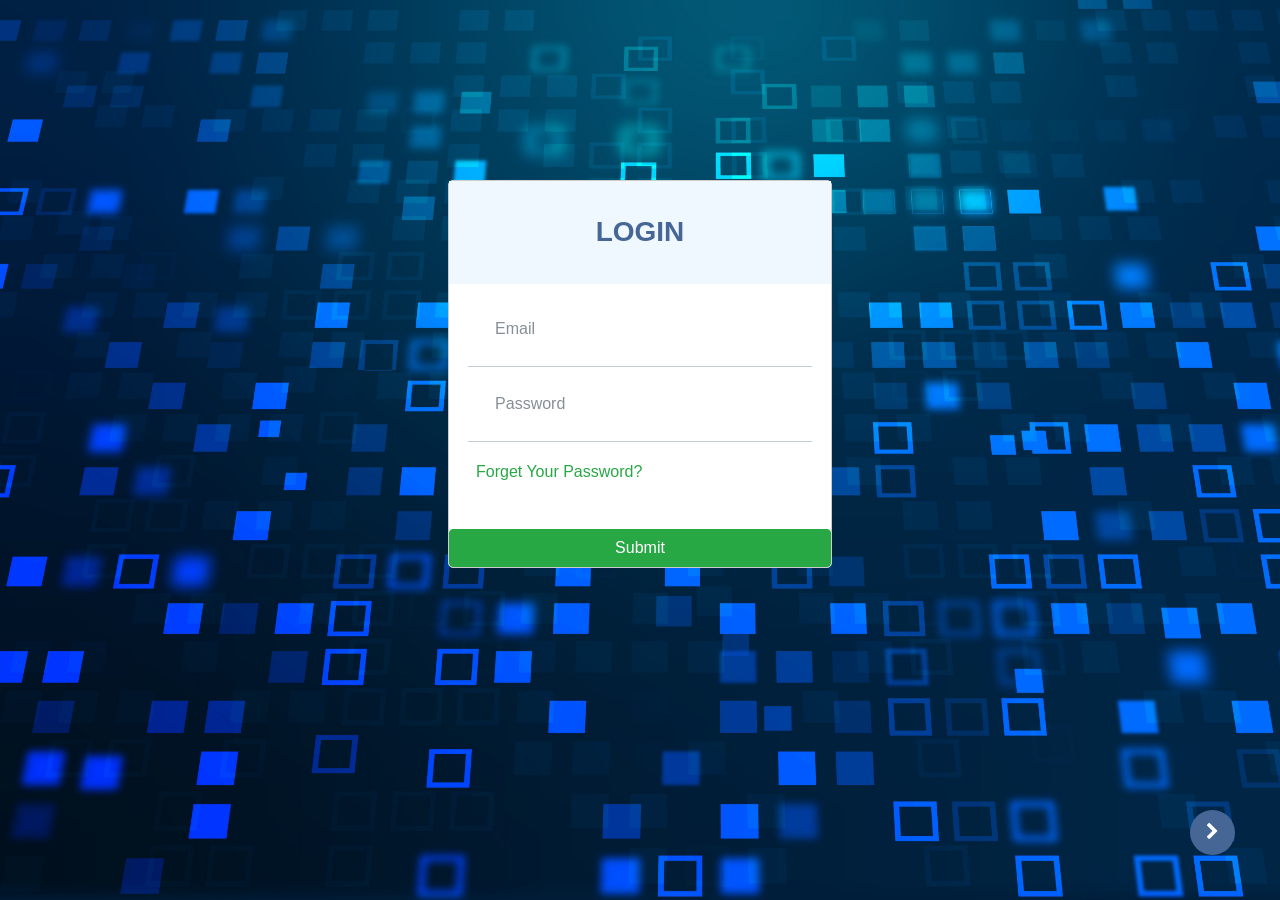
==== change-password.html @ fc2ab3c4 "Api Investment And Auth" ====
<!DOCTYPE html>
<html lang="en">

<head>
  <meta charset="UTF-8">
  <meta http-equiv="X-UA-Compatible" content="IE=edge">
  <meta name="viewport" content="width=device-width, initial-scale=1.0">
  <link rel="stylesheet" href="css/bootstrap.min.css">
  <link rel="stylesheet" href="css/font-awesome.min.css">
  <link rel="stylesheet" href="css/style-admin.css">
  <link rel="stylesheet" href="css/style.css">

  <title>Acount</title>

  <script>
    // If we do not login yet
    if (localStorage.getItem("access_token") == null) {
      window.location = 'login.html';
    }
  </script>
</head>

<body>
  <!-- Start Navbar -->
  <!-- Start Navbar -->
  <nav class=" navbar navbar-expand-lg navbar-light">
    <div class="container">

      <a class="navbar-brand" href="#">
        <span><img src="image/logo.png"></span>
      </a>
      <button class="navbar-toggler" type="button" data-toggle="collapse" data-target="#main-nav"
        aria-controls="navbarSupportedContent" aria-expanded="false" aria-label="Toggle navigation">
        <span class="navbar-toggler-icon"></span>
      </button>
      <div class="collapse navbar-collapse" id="main-nav">
        <ul class="navbar-nav ml-auto">
          <li class="nav-item " id="hideUsers">
            <a class="nav-link " href="users.html">Users</a>
          </li>
          <li class="nav-item" id="about-us">
            <a class="nav-link" href="investment.html">Investment</a>
          </li>
          <li class="nav-item " id="plans">
            <a class="nav-link" href="deposit.html">Deposit</a>
          </li>
          <li class="nav-item " id="note">
            <a class="nav-link" href="withdraw.html">Withdraw</a>
          </li>
          <li class="dropdown nav-item active">
            <a href="#" class="dropdown-toggle nav-link" data-toggle="dropdown">Account<span class="caret"></span></a>
            <ul class="dropdown-menu" role="menu">
              <li id="checkOut"><a href="#">Check Out</a></li>
            </ul>
          </li>
        </ul>
      </div>

    </div>
  </nav>

  <!--Start Account-->
  <div class="login">
    <div class=" padding-top">
      <form class="center-block" id="changePasswordForm">
        <h3 class="text-center log-header color">Change Password</h3>
        <input class="form-control" type="password" name="old_password" placeholder="Old Password" required />
        <input class="form-control" type="password" name="new_password" placeholder="New Password" required />
        <input class="form-control" type="password" name="confirm_new_password" placeholder="Confirm Password"
          required />
        <div class="error-message text-center"></div>
        <div class="log-footer">
          <button class=" btn btn-success" value="Submit">Submit</button>
        </div>
      </form>
      <a href="control.html" class="btn"><i class="fa fa-chevron-right pointer" id=""></i></a>
    </div>
  </div>
  <!--End Account-->


  <script src="js/jq.js"></script>
  <script src="js/popper.min.js"></script>
  <script src="js/bootstrap.min.js"></script>
  <script src="api/auth.js"></script>
</body>

</html>
---- css/style-admin.css ----
/* Start LogIn & Sign Up*/
  .login {
    background-image: url('../image/login&sign.jpg');
    background-size: cover;
    min-height: 100vh;
    padding-bottom: 5vmin;
  }
  
  .login form {
    width: 30%;
    margin: 0 auto;
    border: 1px solid #CCC;
    border-radius: 5px;
    background: white;
  }
  .sign .overlay{
    padding-top: 8vh;
  }
  
  .login form .log-header {
    padding: 4vh 2vmin;
    background-color: aliceblue;
    font-weight: 600;
  }
  
  .login form .row {
    margin: 0;
    padding: 0 2vh;
  }
  
  .login form select {
    cursor: pointer;
    outline: none;
    border: 0;
    font-size: 2vmin;
    color: #1e7aa7;
    font-weight: 700;
  }
  
  .login form input {
    border: 0;
    border-bottom: 1px solid #c5ccd3;
    width: 90%;
    border-radius: 0;
    margin: 0 auto;
    padding: 3vh;
  }
  .login form .log-footer {
    margin-top: 5vh;
  }
  .login form .log-footer button{
    width: 100%;
  }
  .login form .log-footer a{
    width: 48%;
    background: #466795;
    border: 1px solid #466795;
  }
  .login form .log-footer a:hover{
    outline: none;
  }
  
  .login form p {
    padding: 0 3vh;
    margin-top: 2vh;
  }
  .login form p a {
    color: #28a745;
  }
  .forget-pas button{
    width: 100% !important;
  }
  /* End LogIn & Sign Up*/
/* Start Deposit Withdraw Investment */
.withdraw,
.users {
  background-image: url('../image/bubble2.png');
  min-height: 100vh;
  background-size: cover;
}

.withdraw .row,
.users .row {
  justify-content: space-between;
}

.withdraw .card {
  padding: 3vmin;
  margin-bottom: 5vmin;
  color: aliceblue;
  position: relative;
  margin: 5vmin auto;
  background: rgb(20 35 51 / 70%);
}

.withdraw .card i {
  position: absolute;
  top: 1vmin;
  right: 3vmin;
  color: #004085;
  cursor: pointer;
}

.withdraw .card .footer {
  margin-top: 2vmin;
}

.withdraw ul li,
.users ul li {
  padding: 1vmin 3vmin;
  margin-right: 5px;
  border-radius: 5px;
  display: inline-block;
  font-size: 3vmin;
  font-weight: 600;
  color: #FFF;
  border: 2px solid #FFF;
  -webkit-transition: all .3s ease-in-out;
  -moz-transition: all .3s ease-in-out;
  -o-transition: all .3s ease-in-out;
  transition: all .3s ease-in-out;
}

.withdraw ul li.active,
.withdraw ul li:hover,
.users ul li.active,
.users ul li:hover {
  background-color: #FFF;
  border: 2px solid #FFF;
  color: #466795
}

.withdraw ul li:hover,
.users ul li:hover {
  cursor: pointer
}

.withdraw img {
  border-radius: 5px;
}
.deposit h3{
  margin-top: 2vmin;
}

/* End Deposit Withdraw Investment */
/* Start Users */
.users .card {
  margin-bottom: 5vmin;
  background-color: rgb(20 35 51 / 70%);
  color: aliceblue;
  margin: 5vmin auto;
  border-radius: 10px;
}

.users .card i {
  font-size: 7vmin;
  color: #318ddd;
  background-color: aliceblue;
  border-radius: 10px 10px 0 0;
  padding: 5vmin;
}

.users .card h2 {
  margin: 2vmin 0;
  padding: 5vmin;
}

.users .card button {
  margin-top: 2vmin;
}

/* End Users */

/* Start Modal */


.modal-content {
  margin-top: 15vh;
}

.modal-content h4 {
  color: #004085;
  padding: 3vh;
  background: #beccd9;
  font-size: 5vmin;
}

.modal-content .modal-body .signup-popup {
  text-align: start;
  margin-top: 5vh;
  display: block;
}


.modal-content .modal-body .signup-popup input,
.modal-content .modal-body .signup-popup select {
  padding: 1vh;
  outline: none;
  width: 95%;
  margin-bottom: 2vh;
}
.modal-content .modal-body .signup-popup .number{
  width: 100%;
}
.modal-content .modal-body .signup-popup select {
  cursor: pointer;
  outline: none;
  border: 0;
  font-size: 2vmin;
  color: #1e7aa7;
  font-weight: 700;
}

.modal-content .modal-body .signup-popup .modal-footer {
  margin-top: 5vh;
}

.modal-content .modal-body .signup-popup .modal-footer :first-child {
  color: #FFF;
  border: 1px solid #28a745;
  background: #28a745;
}
.modal-content .modal-body textarea{
  outline: none;
  padding: 2vmin;
  height: 15vmin;
  width: 100%;
  border-radius: 5px;
}

/* End Modal */
.users .user i {
  margin-bottom: 2vmin;
}

.user {
  width: 30%;
}

.user .row {
  padding: 1vmin 0px;
  margin: 0px 0vmin;
}

.users .user h4 {
  font-weight: 600;
  color: #28a745;
  padding: 2vmin;
}
.deposit .user{
  padding: 0;
  margin-bottom: 5vmin !important;
}
.deposit img{
  width: 100% !important;
  height: 30vh;
}
.line{
  border-bottom: 1px solid #CCC;
  margin: 0;
}

@media (max-width: 991px) {
  .user {
    width: 45%;
  }
}

@media (max-width: 768px) {
  .user {
    width: 90%;
    text-align: center;
  }
}
---- css/style.css ----
* {
  box-sizing: border-box;
  font-family: Arial, Tahoma, sans-serif;
}

.container {
  max-width: 1400px;
}

body {
  margin: 0;
}

/* Start Navbar */

.navbar {
  background-color: #010810;
  position: fixed;
  top: 0;
  width: 100%;
  z-index: 10000000000;
  padding: 0;
}

.navbar .navbar-brand img {
  width: 25vmin;
  margin-right: 2vmin;
}

.navbar .navbar-nav {
  margin-right: 20vmin;
}

.navbar .navbar-nav .nav-link {
  font-size: 2.5vmin;
  margin-left: 1.5vh;
  color: #efdbdb;
  font-weight: bold
}

.navbar .navbar-nav .active>.nav-link,
.navbar .navbar-nav .nav-link:hover {
  color: #466795;
}

.navbar .navbar-toggler {
  background-color: #466795;
}

.navbar .navbar-toggler:hover {
  cursor: pointer;
  outline: none;
}

.navbar .navbar-nav i {
  font-size: 3vmin;
  margin-left: 2vh;
  border: 1px solid #466795;
  padding: -1px;
  padding: 5px 10px;
  border-radius: 5px;
  cursor: pointer;
}

.dropdown-menu {
  background-color: #466795;
  min-width: 200px;
  width: 30%;
}

.dropdown-menu>li>a {
  color: #FFF;
  padding: 6px 20px;
  transition: .5s;
}

.dropdown-menu>li>a:hover,

.dropdown-menu>li>a:focus {
  color: #FFF;
  padding-left: 25px;
  text-decoration: none;
}

/* End Navbar */


/* Start FramWork */
.progress-bar {
  background-color: #004085;
}

.overlay {
  position: absolute;
  left: 0;
  top: 0;
  width: 100%;
  min-height: 100%;
  background-color: rgba(3, 31, 47, 0.8);
}

.header {
  margin-bottom: 5vh;
  color: #28a745;
  font-size: 6vmin;
}

.padding-top {
  padding-top: 20vh;
}

.padding-botton {
  padding-bottom: 8vh;
}

.btn {
  cursor: pointer;
}

.pointer {
  position: fixed;
  bottom: 5vmin;
  right: 5vmin;
  width: 5vmin;
  height: 5vmin;
  line-height: 5vmin;
  text-align: center;
  border-radius: 50%;
  background-color: #466795;
  color: #fff;
  font-size: 2vmin;
  z-index: 222222;
  cursor: pointer;
}

#scroll-top {
  display: none;
}

.color {
  color: #466795;
}
.error-message{
  margin-top: 1rem;
  margin-bottom: 1rem;
}
.nodata{
  text-align: center;
  color: #FFF;
  font-size: 5vmin;
  margin-top: 20vh;
}

/* End FramWork */
/* Media */
@media (max-width: 991px) {
  .login form {
    width: 70%;
  }

  .navbar .navbar-nav .nav-item a {
    font-size: 3vmin;
  }

  .navbar .navbar-nav i {
    margin: 2vmin;
  }

  .home .home-info {
    padding-left: 2vh;
  }


  .about-us .about-us-info {
    padding-left: 0;
    text-align: center;
  }

  .plans .card {
    width: 40%;
    margin: 0 auto;
    margin-bottom: 2vh;
  }

  .calculator form select,
  .calculator form input {
    margin-bottom: 2vh;
  }

  .contact-us span {
    font-size: 2.5vmin;
  }

  .padding-top {
    padding-top: 15vh;
  }

  .lead {
    font-size: 3vmin;
  }

  .deposit .card {
    text-align: center;
  }

  .deposit img {
    width: 50%;
    display: block;
    margin: 0 auto;
  }
}

/* Media */
@media (max-width: 768px) {
  .padding-top {
    padding-top: 10vh;
  }

  .contact-us span {
    font-size: 4vmin;
  }

  .contact-us img {
    display: block;
    margin: 5vh auto;
  }

  .deposit .card {
    width: 70%;
    margin: auto;
  }

  table {
    width: 150%;
  }

}

/* Media */
@media (max-width: 540px) {
  .login form select {
    font-size: 4vmin;
  }

  .home,
  .about-us,
  .calculator {
    min-height: 70vh;
  }

  .plans .card {
    width: 90%;
    margin: 0 auto;
    margin-bottom: 2vh;
  }

  .plans .card p {
    margin-bottom: 15vmin;
  }

  .notes .note {
    width: 80%;
    margin: 0 auto;
    margin-bottom: 2vh;
  }

  .calculator {
    padding-bottom: 3vh;
  }

  .calculator h1 {
    padding-top: 10vh;
  }

  .calculator form select {
    margin-bottom: 0;
  }

  .deposit .card {
    width: 90%;
  }

  table {
    width: 200%;
  }

  .progress {
    height: 1vh;
  }


}

/* Media */
@media (max-width: 410px) {
  .login form {
    width: 90%;
  }

  .plans .card ul li {
    margin-bottom: 10vmin;
  }

  .calculator form select {
    margin-bottom: 1vh;
  }

  table {
    width: 230%;
  }

}
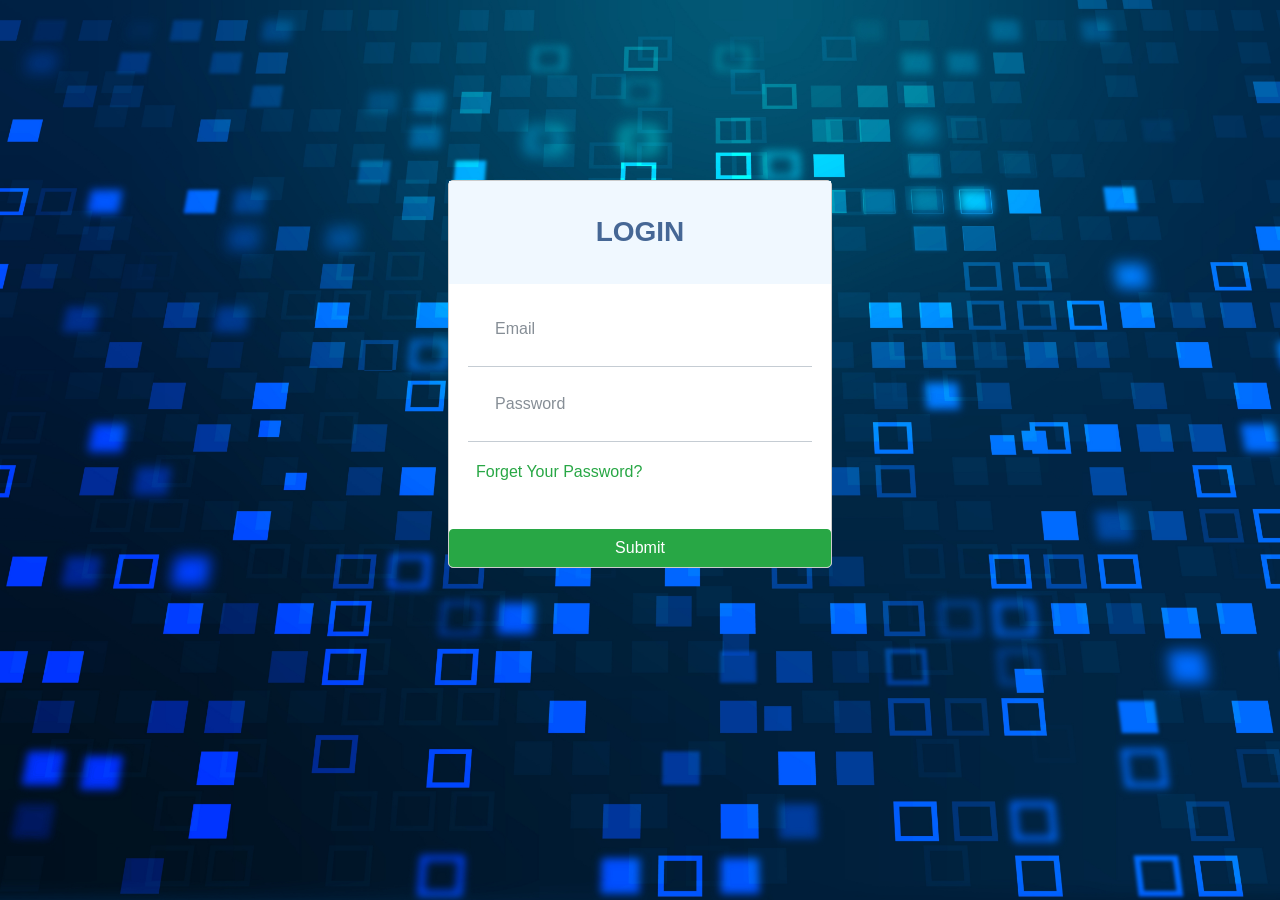
==== commit 580437db: "Fixed All Bugs" ====
--- a/change-password.html
+++ b/change-password.html
@@ -9,12 +9,12 @@
   <link rel="stylesheet" href="css/font-awesome.min.css">
   <link rel="stylesheet" href="css/style-admin.css">
   <link rel="stylesheet" href="css/style.css">
-
-  <title>Acount</title>
+  <title>Change Password</title>
+  <link rel="icon" href="image/logo2.png">
 
   <script>
     // If we do not login yet
-    if (localStorage.getItem("access_token") == null) {
+    if (localStorage.getItem("access_token_admin") == null) {
       window.location = 'login.html';
     }
   </script>
@@ -35,6 +35,9 @@
       </button>
       <div class="collapse navbar-collapse" id="main-nav">
         <ul class="navbar-nav ml-auto">
+          <li class="nav-item " id="">
+            <a class="nav-link " href="statisitics.html">Statistics</a>
+          </li>
           <li class="nav-item " id="hideUsers">
             <a class="nav-link " href="users.html">Users</a>
           </li>
@@ -47,10 +50,13 @@
           <li class="nav-item " id="note">
             <a class="nav-link" href="withdraw.html">Withdraw</a>
           </li>
+          <li class="nav-item " id="note">
+            <a class="nav-link" href="referral.html">Referral</a>
+        </li>
           <li class="dropdown nav-item active">
             <a href="#" class="dropdown-toggle nav-link" data-toggle="dropdown">Account<span class="caret"></span></a>
             <ul class="dropdown-menu" role="menu">
-              <li id="checkOut"><a href="#">Check Out</a></li>
+              <li id="checkOut"><a href="#">Logout</a></li>
             </ul>
           </li>
         </ul>
--- a/css/style-admin.css
+++ b/css/style-admin.css
@@ -1,4 +1,8 @@
-  
+  /* On And Off*/
+  .turn{
+    float: right;
+}
+
   /* Start LogIn & Sign Up*/
   .login {
     background-image: url('../image/login&sign.jpg');
@@ -6,7 +10,7 @@
     min-height: 100vh;
     padding-bottom: 5vmin;
   }
-  
+
   .login form {
     width: 30%;
     margin: 0 auto;
@@ -14,21 +18,22 @@
     border-radius: 5px;
     background: white;
   }
-  .sign .overlay{
+
+  .sign .overlay {
     padding-top: 8vh;
   }
-  
+
   .login form .log-header {
     padding: 4vh 2vmin;
     background-color: aliceblue;
     font-weight: 600;
   }
-  
+
   .login form .row {
     margin: 0;
     padding: 0 2vh;
   }
-  
+
   .login form select {
     cursor: pointer;
     outline: none;
@@ -37,7 +42,7 @@
     color: #1e7aa7;
     font-weight: 700;
   }
-  
+
   .login form input {
     border: 0;
     border-bottom: 1px solid #c5ccd3;
@@ -46,230 +51,604 @@
     margin: 0 auto;
     padding: 3vh;
   }
+
   .login form .log-footer {
     margin-top: 5vh;
   }
-  .login form .log-footer button{
+
+  .login form .log-footer button {
     width: 100%;
   }
-  .login form .log-footer a{
+
+  .login form .log-footer a {
     width: 48%;
     background: #466795;
     border: 1px solid #466795;
   }
-  .login form .log-footer a:hover{
+
+  .login form .log-footer a:hover {
     outline: none;
   }
-  
+
   .login form p {
     padding: 0 3vh;
     margin-top: 2vh;
   }
+
   .login form p a {
     color: #28a745;
   }
-  .forget-pas button{
+
+  .forget-pas button {
     width: 100% !important;
   }
+
   /* End LogIn & Sign Up*/
-/* Start Deposit Withdraw Investment */
-.withdraw,
-.users {
-  background-image: url('../image/bubble2.png');
-  min-height: 100vh;
-  background-size: cover;
-}
-
-.withdraw .row,
-.users .row {
-  justify-content: space-between;
-}
-
-.withdraw .card {
-  padding: 3vmin;
-  margin-bottom: 5vmin;
-  color: aliceblue;
-  position: relative;
-  margin: 5vmin auto;
-  background: rgb(20 35 51 / 70%);
-}
-
-.withdraw .card i {
-  position: absolute;
-  top: 1vmin;
-  right: 3vmin;
-  color: #004085;
-  cursor: pointer;
-}
-
-.withdraw .card .footer {
-  margin-top: 2vmin;
-}
-
-.withdraw ul li,
-.users ul li {
-  padding: 1vmin 3vmin;
-  margin-right: 5px;
-  border-radius: 5px;
-  display: inline-block;
-  font-size: 3vmin;
-  font-weight: 600;
-  color: #FFF;
-  border: 2px solid #FFF;
-  -webkit-transition: all .3s ease-in-out;
-  -moz-transition: all .3s ease-in-out;
-  -o-transition: all .3s ease-in-out;
-  transition: all .3s ease-in-out;
-}
-
-.withdraw ul li.active,
-.withdraw ul li:hover,
-.users ul li.active,
-.users ul li:hover {
-  background-color: #FFF;
-  border: 2px solid #FFF;
-  color: #466795
-}
-
-.withdraw ul li:hover,
-.users ul li:hover {
-  cursor: pointer
-}
-
-.withdraw img {
-  border-radius: 5px;
-}
-.deposit h3{
-  margin-top: 2vmin;
-}
-
-/* End Deposit Withdraw Investment */
-/* Start Users */
-.users .card {
-  margin-bottom: 5vmin;
-  background-color: rgb(20 35 51 / 70%);
-  color: aliceblue;
-  margin: 5vmin auto;
-  border-radius: 10px;
-}
-
-.users .card i {
-  font-size: 7vmin;
-  color: #318ddd;
-  background-color: aliceblue;
-  border-radius: 10px 10px 0 0;
-  padding: 5vmin;
-}
-
-.users .card h2 {
-  margin: 2vmin 0;
-  padding: 5vmin;
-}
-
-.users .card button {
-  margin-top: 2vmin;
-}
-
-/* End Users */
-
-/* Start Modal */
-
-
-.modal-content {
-  margin-top: 15vh;
-}
-
-.modal-content h4 {
-  color: #004085;
-  padding: 3vh;
-  background: #beccd9;
-  font-size: 5vmin;
-}
-
-.modal-content .modal-body .signup-popup {
-  text-align: start;
-  margin-top: 5vh;
-  display: block;
-}
-
-
-.modal-content .modal-body .signup-popup input,
-.modal-content .modal-body .signup-popup select {
-  padding: 1vh;
-  outline: none;
-  width: 95%;
-  margin-bottom: 2vh;
-}
-.modal-content .modal-body .signup-popup .number{
-  width: 100%;
-}
-.modal-content .modal-body .signup-popup select {
-  cursor: pointer;
-  outline: none;
-  border: 0;
-  font-size: 2vmin;
-  color: #1e7aa7;
-  font-weight: 700;
-}
-
-.modal-content .modal-body .signup-popup .modal-footer {
-  margin-top: 5vh;
-}
-
-.modal-content .modal-body .signup-popup .modal-footer :first-child {
-  color: #FFF;
-  border: 1px solid #28a745;
-  background: #28a745;
-}
-.modal-content .modal-body textarea{
-  outline: none;
-  padding: 2vmin;
-  height: 15vmin;
-  width: 100%;
-  border-radius: 5px;
-}
-
-/* End Modal */
-.users .user i {
-  margin-bottom: 2vmin;
-}
-
-.user {
-  width: 30%;
-}
-
-.user .row {
-  padding: 1vmin 0px;
-  margin: 0px 0vmin;
-}
-
-.users .user h4 {
-  font-weight: 600;
-  color: #28a745;
-  padding: 2vmin;
-}
-.deposit .user{
-  padding: 0;
-  margin-bottom: 5vmin !important;
-}
-.deposit img{
-  width: 100% !important;
-  height: 30vh;
-}
-.line{
-  border-bottom: 1px solid #CCC;
-  margin: 0;
-}
-
-@media (max-width: 991px) {
+  /* Start Deposit Withdraw Investment */
+  .withdraw,
+  .users {
+    background-image: url('../image/bubble2.png');
+    min-height: 100vh;
+    background-size: cover;
+  }
+
+  .withdraw .row,
+  .users .row {
+    justify-content: space-between;
+  }
+
+  .withdraw .card {
+    padding: 3vmin;
+    margin-bottom: 5vmin;
+    color: aliceblue;
+    position: relative;
+    margin: 5vmin auto;
+    background: rgb(20 35 51 / 70%);
+  }
+
+  .withdraw .card i {
+    position: absolute;
+    top: 1vmin;
+    right: 3vmin;
+    color: #004085;
+    cursor: pointer;
+  }
+
+  .withdraw .card .footer {
+    margin-top: 2vmin;
+  }
+
+  .withdraw ul li,
+  .users ul li {
+    padding: 1vmin 3vmin;
+    margin-right: 5px;
+    margin-bottom: 10px;
+    border-radius: 5px;
+    display: inline-block;
+    font-size: 3vmin;
+    font-weight: 600;
+    color: #FFF;
+    border: 2px solid #FFF;
+    -webkit-transition: all .3s ease-in-out;
+    -moz-transition: all .3s ease-in-out;
+    -o-transition: all .3s ease-in-out;
+    transition: all .3s ease-in-out;
+  }
+
+  .withdraw ul li.active,
+  .withdraw ul li:hover,
+  .users ul li.active,
+  .users ul li:hover {
+    background-color: #FFF;
+    border: 2px solid #FFF;
+    color: #466795
+  }
+
+  .withdraw ul li:hover,
+  .users ul li:hover {
+    cursor: pointer
+  }
+
+  .withdraw img {
+    border-radius: 5px;
+  }
+
+  .deposit .card .card-content{
+    padding: 3vmin;
+  }
+
+  .deposit h3 {
+    margin-top: 2vmin;
+  }
+
+  /* End Deposit Withdraw Investment */
+  /* Start Users */
+  .users .card {
+    margin-bottom: 5vmin;
+    background-color: rgb(20 35 51 / 70%);
+    color: aliceblue;
+    margin: 5vmin auto;
+    border-radius: 10px;
+  }
+
+  .users .card i {
+    font-size: 7vmin;
+    color: #318ddd;
+    background-color: aliceblue;
+    border-radius: 10px 10px 0 0;
+    padding: 5vmin;
+  }
+
+  .users .card h2 {
+    margin: 2vmin 0;
+    padding: 5vmin;
+  }
+  .users .card .user-info{
+    padding: 0 3vmin;
+  }
+
+  .users .card button {
+    margin-top: 2vmin;
+  }
+  .users h5{
+    overflow-wrap: anywhere;
+  }
+  /* End Users */
+
+  /* Start Modal */
+
+
+  .modal-content {
+    margin-top: 15vh;
+  }
+
+  .modal-content h4 {
+    color: #004085;
+    padding: 3vh;
+    background: #beccd9;
+    font-size: 5vmin;
+  }
+
+  .modal-content .modal-body .signup-popup {
+    text-align: start;
+    margin-top: 5vh;
+    display: block;
+  }
+
+
+  .modal-content .modal-body .signup-popup input,
+  .modal-content .modal-body .signup-popup select {
+    padding: 1vh;
+    outline: none;
+    width: 95%;
+    margin-bottom: 2vh;
+  }
+
+  .modal-content .modal-body .signup-popup .number {
+    width: 100%;
+  }
+
+  .modal-content .modal-body .signup-popup select {
+    cursor: pointer;
+    outline: none;
+    border: 0;
+    font-size: 2vmin;
+    color: #1e7aa7;
+    font-weight: 700;
+  }
+
+  .modal-content .modal-body .signup-popup .modal-footer {
+    margin-top: 5vh;
+  }
+
+  .modal-content .modal-body .signup-popup .modal-footer :first-child {
+    color: #FFF;
+    border: 1px solid #28a745;
+    background: #28a745;
+  }
+
+  .modal-content .modal-body textarea {
+    outline: none;
+    padding: 2vmin;
+    height: 15vmin;
+    width: 100%;
+    border-radius: 5px;
+  }
+
+  /* End Modal */
+  .users .user i {
+    margin-bottom: 2vmin;
+  }
+
   .user {
-    width: 45%;
-  }
-}
-
-@media (max-width: 768px) {
-  .user {
-    width: 90%;
+    width: 30%;
+  }
+
+  .user .row {
+    padding: 1vmin 0px;
+    margin: 0px 0vmin;
+  }
+
+  .users .user h4 {
+    font-weight: 600;
+    color: #28a745;
+    padding: 2vmin;
+  }
+
+  .deposit .user {
+    padding: 0;
+    margin-bottom: 5vmin !important;
+  }
+
+  .deposit img {
+    width: 100% !important;
+    height: 30vh;
+  }
+
+  .line {
+    border-bottom: 1px solid #CCC;
+    margin: 0;
+  }
+
+
+
+  /* Statisitics */
+  .statistics {
+    background-image: url('../image/bubble.jpg');
+    min-height: 100vh;
+    background-size: cover;
+    padding-bottom: 5vh;
+  }
+
+  .admin-users {
+    justify-content: space-around;
+  }
+
+  .statistics .statistic {
+    background: rgb(20 35 51 / 90%);
+    margin-top: 15vh;
+    color: #FFF;
+    border: 1px solid #0c5460;
+    height: 30vh;
+    padding: 5vmin 1vmin;
+  }
+
+  .statistics .statistic h3 {
+    font-weight: 600;
+    margin-top: 2vh;
+    color: #ff8e31;
+  }
+
+  .statistics .statistic h5 {
+    padding-top: 2vh;
+  }
+
+  .statistics .statistic i {
+    margin: auto;
+    font-size: 15vmin;
+    color: #28a745;
+  }
+
+  .statistics .statistic .info {
+    margin: auto;
+  }
+
+  .piechart {
+    margin: 0 auto;
+    margin-top: 5vh;
+    display: block;
+    width: 40vh;
+    height: 40vh;
+    border-radius: 50%;
+    /* background-image: conic-gradient(#28a745 70deg,
+        #fff 0 200deg,
+        #0c5460 0); */
+  }
+
+  .chart {
+    margin: 0 auto;
+    margin-top: 5vh;
+    display: block;
+    width: 40vh;
+    height: 40vh;
+    border-radius: 50%;
+    /* background-image: conic-gradient(#ddd 70deg,
+        #ff8e31 0 200deg,
+        #004085 0); */
+  }
+
+  .statistics ul {
+    list-style: none;
+    padding-left: 0;
     text-align: center;
-  }
-}+    margin-top: 10vh;
+    color: #beccd9;
+  }
+
+  .statistics ul h2 {
+    margin-top: -7vmin;
+    margin-bottom: 5vmin;
+  }
+
+  .statistics ul li {
+    width: 5vmin;
+    height: 5vmin;
+    margin-right: 1vmin;
+    display: inline-block;
+    margin-left: 3vmin;
+    cursor: pointer;
+  }
+
+  .statistics ul li:first-of-type {
+    background-color: #004085;
+    border: 2px solid #004085;
+
+  }
+
+  .statistics ul li:nth-of-type(2) {
+    background-color: #ff8e31;
+    border: 2px solid #ff8e31;
+
+  }
+
+  .statistics ul li:last-of-type {
+    background-color: #ddd;
+    border: 2px solid #ddd;
+  }
+
+  .h1 {
+    color: #beccd9;
+    margin-top: 5vmin;
+  }
+
+  @supports (display:grid) {
+
+    @media (min-width: 576px) {
+
+      .graph {
+        display: block;
+        width: 900px;
+        height: 400px;
+        margin: auto;
+      }
+
+      .graph caption {
+        display: block;
+      }
+
+      .graph thead {
+        display: none;
+      }
+
+      .graph tbody {
+        position: relative;
+        display: grid;
+        grid-template-columns: repeat(auto-fit, minmax(2em, 1fr));
+        column-gap: 2.5%;
+        align-items: end;
+        height: 100%;
+        margin: 3em 0 1em 2.8em;
+        padding: 0 1em;
+        border-bottom: 2px solid rgba(0, 0, 0, 0.5);
+        background: repeating-linear-gradient(180deg,
+            rgba(170, 170, 170, 0.7) 0,
+            rgba(170, 170, 170, 0.7) 1px,
+            transparent 1px,
+            transparent 20%);
+      }
+
+      .graph tbody:before,
+      .graph tbody:after {
+        position: absolute;
+        color: #b0d3ea;
+        left: -3.2em;
+        width: 2.8em;
+        text-align: right;
+        font: bold 80%/120% arial, helvetica, sans-serif;
+      }
+
+      .graph tbody:before {
+        content: "100%";
+        top: -0.6em;
+      }
+
+      .graph tbody:after {
+        content: "0%";
+        bottom: -0.6em;
+      }
+
+      .graph tr {
+        position: relative;
+        display: block;
+      }
+
+      .graph tr:hover {
+        z-index: 999;
+      }
+
+      .graph th,
+      .graph td {
+        display: block;
+        text-align: center;
+      }
+
+      .graph tbody th {
+        position: absolute;
+        top: -3em;
+        left: 0;
+        color: beige;
+        width: 100%;
+        font-weight: normal;
+        text-align: center;
+        white-space: nowrap;
+        text-indent: 0;
+        transform: rotate(-45deg);
+      }
+
+      .graph tbody th:after {
+        content: "";
+      }
+
+      .graph td {
+        width: 60%;
+        height: 100%;
+        background: #28a745;
+        border-radius: 0.5em 0.5em 0 0;
+        transition: background 0.5s;
+        margin: auto;
+      }
+
+      .graph tr:hover td {
+        opacity: 0.7;
+      }
+
+      .graph td span {
+        overflow: hidden;
+        position: absolute;
+        left: 50%;
+        top: 50%;
+        width: 0;
+        padding: 0.5em 0;
+        margin: -1em 0 0;
+        font: normal 85%/120% arial, helvetica, sans-serif;
+        font-weight: bold;
+        opacity: 0;
+        transition: opacity 0.5s;
+        color: white;
+      }
+
+      .toggleGraph:checked+table td span,
+      .graph tr:hover td span {
+        width: 4em;
+        margin-left: -2em;
+        opacity: 1;
+      }
+    }
+  }
+
+  /*ٌreferral */
+  .referral {
+    background-image: url('../image/bubble2.png');
+    min-height: 100vh;
+    background-size: cover;
+  }
+
+  .referral .control-table {
+    overflow-x: auto;
+    overflow-y: auto;
+    max-height: 65vh;
+    background: #86adcc;
+  }
+
+  .referral table {
+    border-collapse: collapse;
+    border-spacing: 0;
+    width: 100%;
+    border: 1px solid #ddd;
+    color: #beccd9;
+    background-color: rgb(20 35 51 / 90%);
+  }
+
+  .referral th {
+    color: #103e57;
+    font-size: 3vmin;
+  }
+
+  .referral th,
+  .referral td {
+    text-align: left;
+    padding: 15px;
+    font-weight: 500;
+  }
+
+  .referral td span {
+    font-size: 3vmin;
+    color: #ff8e31;
+    font-weight: 700;
+  }
+
+  .referral th {
+    color: white;
+    font-weight: 700;
+  }
+
+  .referral tr {
+    border-bottom: 1px solid #CCC;
+  }
+  /* Referral*/
+  /* Media*/
+
+  @media (max-width: 991px) {
+    .user {
+      width: 45%;
+    }
+    .turn{
+      float: inherit;
+    }
+  }
+
+  @media (max-width: 768px) {
+    .user {
+      width: 90%;
+      text-align: center;
+    }
+
+    .statistics .statistic {
+      width: 85%;
+      margin-top: 10vh;
+    }
+
+    .statistics .statistic:last-of-type {
+      margin-top: 2vh;
+    }
+
+    table {
+      width: 150%;
+    }
+
+  }
+
+  @media (max-width: 576px) {
+
+    .piechart,
+    .chart {
+      width: 30vh;
+      height: 30vh;
+    }
+
+    .statistics table,
+    .statistics table th,
+    .statistics table tr {
+      margin: auto;
+      border-bottom: 1px solid #CCC;
+      width: 80%;
+      line-height: 3;
+    }
+
+    .statistics table tr {
+      color: #ff8e31;
+      font-weight: 800;
+      font-size: 4vmin;
+    }
+
+    .statistics table th {
+      color: #28a745;
+      font-size: 4vmin;
+
+    }
+
+    table {
+      width: 200%;
+    }
+    .referral .control-table{
+      max-height: 78vh;
+    }
+
+  }
+
+  @media (max-width: 410px) {
+    table {
+      width: 230%;
+    }
+
+  }
--- a/css/style.css
+++ b/css/style.css
@@ -28,7 +28,7 @@
 }
 
 .navbar .navbar-nav {
-  margin-right: 20vmin;
+  margin-right: 8vmin;
 }
 
 .navbar .navbar-nav .nav-link {
@@ -150,6 +150,11 @@
   font-size: 5vmin;
   margin-top: 20vh;
 }
+.nodataTable{
+  text-align: center;
+  color: #FFF;
+  font-size: 4vmin;
+}
 
 /* End FramWork */
 /* Media */
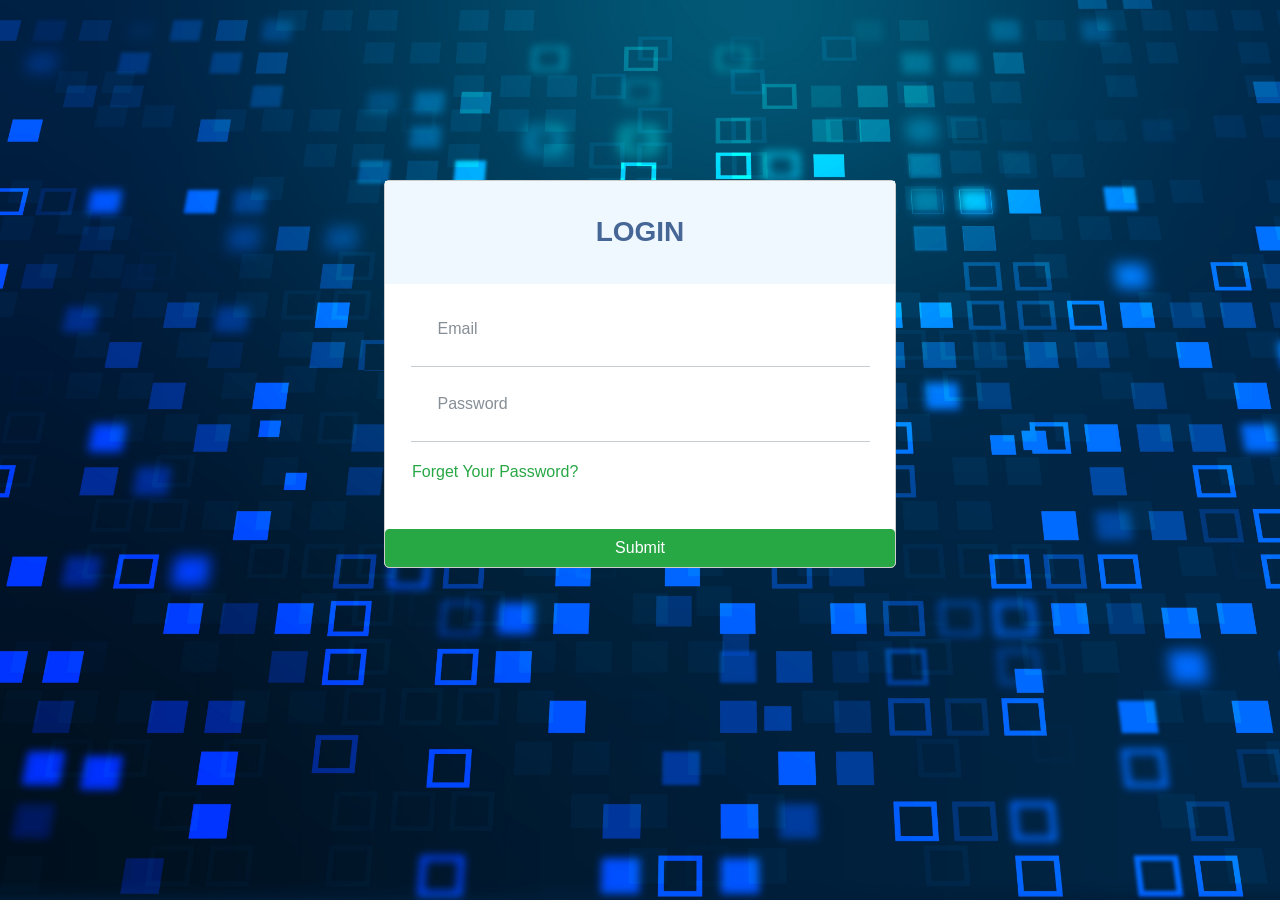
==== commit 13b9369e: "Fixed Bugs" ====
--- a/change-password.html
+++ b/change-password.html
@@ -15,7 +15,7 @@
   <script>
     // If we do not login yet
     if (localStorage.getItem("access_token_admin") == null) {
-      window.location = 'login.html';
+      window.location = 'index.html';
     }
   </script>
 </head>
--- a/css/style-admin.css
+++ b/css/style-admin.css
@@ -12,7 +12,7 @@
   }
 
   .login form {
-    width: 30%;
+    width: 40%;
     margin: 0 auto;
     border: 1px solid #CCC;
     border-radius: 5px;
